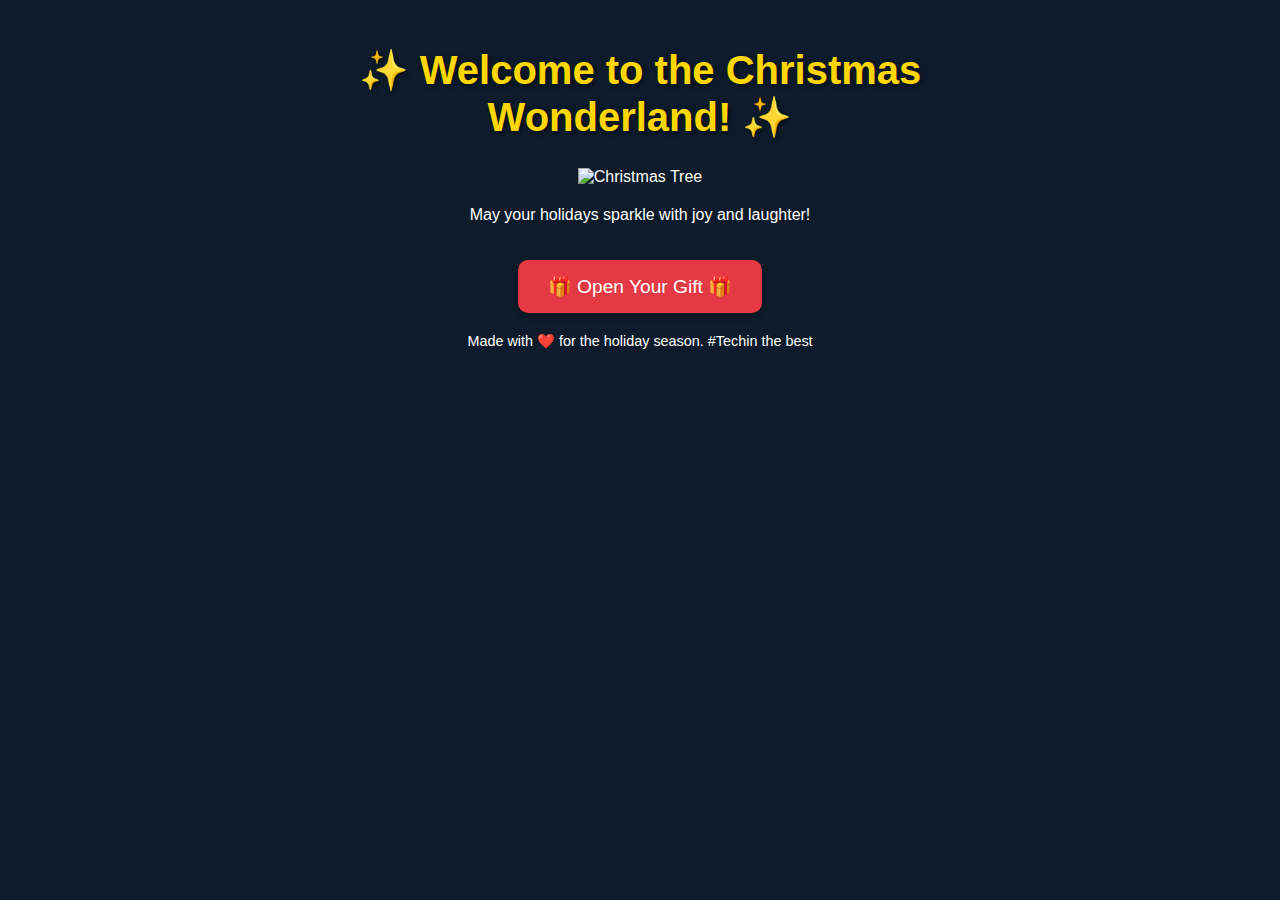
==== index.html @ 4df9c696 "Dec03 giftbox html, css" ====
<!DOCTYPE html>
<html lang="en">
<head>
    <meta charset="UTF-8">
    <meta name="viewport" content="width=device-width, initial-scale=1.0">
    <title>Christmas Wonderland</title>
    <link rel="stylesheet" href="styles.css">
</head>
<body>
    <div class="container">
        <h1>✨ Welcome to the Christmas Wonderland! ✨</h1>
        <div class="tree">
            <img src="https://media1.thehungryjpeg.com/thumbs/800_4198370_74m5clna2do6441x817kh78j9fef6cmwulekjbx6.jpg" alt="Christmas Tree">
        </div>
        <p>May your holidays sparkle with joy and laughter!</p>
        <a href="gift.html" class="button">🎁 Open Your Gift 🎁</a>
        <footer>Made with ❤️ for the holiday season. #Techin the best</footer>
    </div>
</body>
</html>
---- styles.css ----
body {
    margin: 0;
    padding: 0;
    font-family: 'Arial', sans-serif;
    background-color: #0d1b2a;
    color: #fff;
    text-align: center;
}

.container {
    padding: 20px;
    max-width: 800px;
    margin: 0 auto;
}

h1 {
    font-size: 2.5rem;
    color: #ffd700;
    text-shadow: 2px 2px 5px rgba(0, 0, 0, 0.5);
}

.tree, .gift {
    margin: 20px auto;
}

.tree img, .gift img {
    width: 200px;
    height: auto;
    animation: sparkle 2s infinite;
}

.button {
    display: inline-block;
    margin-top: 20px;
    padding: 15px 30px;
    font-size: 1.2rem;
    color: #fff;
    background-color: #e63946;
    border: none;
    border-radius: 10px;
    text-decoration: none;
    box-shadow: 0 4px 6px rgba(0, 0, 0, 0.3);
    transition: transform 0.3s ease, background-color 0.3s ease;
}

.button:hover {
    transform: scale(1.1);
    background-color: #f28482;
}

footer {
    margin-top: 20px;
    font-size: 0.9rem;
}

@keyframes sparkle {
    0%, 100% {
        transform: scale(1);
    }
    50% {
        transform: scale(1.1);
    }
}
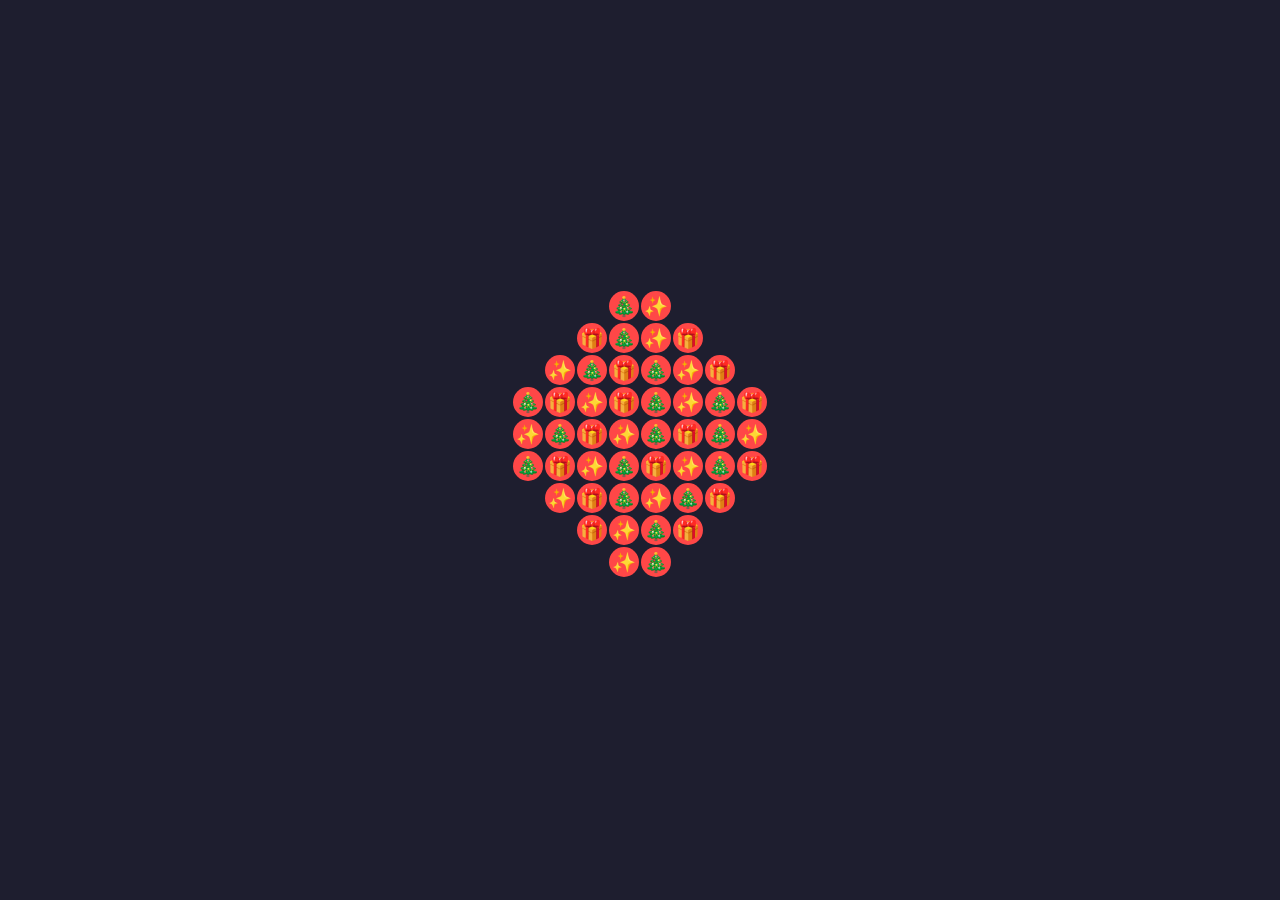
==== commit b01188de: "Dec04" ====
--- a/index.html
+++ b/index.html
@@ -1,20 +1,33 @@
 <!DOCTYPE html>
 <html lang="en">
 <head>
-    <meta charset="UTF-8">
-    <meta name="viewport" content="width=device-width, initial-scale=1.0">
-    <title>Christmas Wonderland</title>
-    <link rel="stylesheet" href="styles.css">
+  <meta charset="UTF-8">
+  <meta name="viewport" content="width=device-width, initial-scale=1.0">
+  <title>Christmas Ornament</title>
+  <link rel="stylesheet" href="styles.css">
 </head>
 <body>
-    <div class="container">
-        <h1>✨ Welcome to the Christmas Wonderland! ✨</h1>
-        <div class="tree">
-            <img src="https://media1.thehungryjpeg.com/thumbs/800_4198370_74m5clna2do6441x817kh78j9fef6cmwulekjbx6.jpg" alt="Christmas Tree">
-        </div>
-        <p>May your holidays sparkle with joy and laughter!</p>
-        <a href="gift.html" class="button">🎁 Open Your Gift 🎁</a>
-        <footer>Made with ❤️ for the holiday season. #Techin the best</footer>
-    </div>
+  <div class="grid-container">
+    <!-- 10x10 cellas su emojais -->
+    <div class="grid-item empty"></div><div class="grid-item empty"></div><div class="grid-item empty"></div><div class="grid-item empty"></div><div class="grid-item ornament">🎄</div><div class="grid-item ornament">✨</div><div class="grid-item empty"></div><div class="grid-item empty"></div><div class="grid-item empty"></div><div class="grid-item empty"></div>
+
+    <div class="grid-item empty"></div><div class="grid-item empty"></div><div class="grid-item empty"></div><div class="grid-item ornament">🎁</div><div class="grid-item ornament">🎄</div><div class="grid-item ornament">✨</div><div class="grid-item ornament">🎁</div><div class="grid-item empty"></div><div class="grid-item empty"></div><div class="grid-item empty"></div>
+
+    <div class="grid-item empty"></div><div class="grid-item empty"></div><div class="grid-item ornament">✨</div><div class="grid-item ornament">🎄</div><div class="grid-item ornament">🎁</div><div class="grid-item ornament">🎄</div><div class="grid-item ornament">✨</div><div class="grid-item ornament">🎁</div><div class="grid-item empty"></div><div class="grid-item empty"></div>
+
+    <div class="grid-item empty"></div><div class="grid-item ornament">🎄</div><div class="grid-item ornament">🎁</div><div class="grid-item ornament">✨</div><div class="grid-item ornament">🎁</div><div class="grid-item ornament">🎄</div><div class="grid-item ornament">✨</div><div class="grid-item ornament">🎄</div><div class="grid-item ornament">🎁</div><div class="grid-item empty"></div>
+
+    <div class="grid-item empty"></div><div class="grid-item ornament">✨</div><div class="grid-item ornament">🎄</div><div class="grid-item ornament">🎁</div><div class="grid-item ornament">✨</div><div class="grid-item ornament">🎄</div><div class="grid-item ornament">🎁</div><div class="grid-item ornament">🎄</div><div class="grid-item ornament">✨</div><div class="grid-item empty"></div>
+
+    <div class="grid-item empty"></div><div class="grid-item ornament">🎄</div><div class="grid-item ornament">🎁</div><div class="grid-item ornament">✨</div><div class="grid-item ornament">🎄</div><div class="grid-item ornament">🎁</div><div class="grid-item ornament">✨</div><div class="grid-item ornament">🎄</div><div class="grid-item ornament">🎁</div><div class="grid-item empty"></div>
+
+    <div class="grid-item empty"></div><div class="grid-item empty"></div><div class="grid-item ornament">✨</div><div class="grid-item ornament">🎁</div><div class="grid-item ornament">🎄</div><div class="grid-item ornament">✨</div><div class="grid-item ornament">🎄</div><div class="grid-item ornament">🎁</div><div class="grid-item empty"></div><div class="grid-item empty"></div>
+
+    <div class="grid-item empty"></div><div class="grid-item empty"></div><div class="grid-item empty"></div><div class="grid-item ornament">🎁</div><div class="grid-item ornament">✨</div><div class="grid-item ornament">🎄</div><div class="grid-item ornament">🎁</div><div class="grid-item empty"></div><div class="grid-item empty"></div><div class="grid-item empty"></div>
+
+    <div class="grid-item empty"></div><div class="grid-item empty"></div><div class="grid-item empty"></div><div class="grid-item empty"></div><div class="grid-item ornament">✨</div><div class="grid-item ornament">🎄</div><div class="grid-item empty"></div><div class="grid-item empty"></div><div class="grid-item empty"></div><div class="grid-item empty"></div>
+
+    <div class="grid-item empty"></div><div class="grid-item empty"></div><div class="grid-item empty"></div><div class="grid-item empty"></div><div class="grid-item empty"></div><div class="grid-item empty"></div><div class="grid-item empty"></div><div class="grid-item empty"></div><div class="grid-item empty"></div><div class="grid-item empty"></div>
+  </div>
 </body>
 </html>
--- a/styles.css
+++ b/styles.css
@@ -1,63 +1,41 @@
 body {
-    margin: 0;
-    padding: 0;
-    font-family: 'Arial', sans-serif;
-    background-color: #0d1b2a;
-    color: #fff;
-    text-align: center;
+  margin: 0;
+  display: flex;
+  justify-content: center;
+  align-items: center;
+  height: 100vh;
+  background-color: #1e1e2f;
+  font-family: Arial, sans-serif;
 }
 
-.container {
-    padding: 20px;
-    max-width: 800px;
-    margin: 0 auto;
+.grid-container {
+  display: grid;
+  grid-template-columns: repeat(10, 30px);
+  grid-template-rows: repeat(10, 30px);
+  gap: 2px;
 }
 
-h1 {
-    font-size: 2.5rem;
-    color: #ffd700;
-    text-shadow: 2px 2px 5px rgba(0, 0, 0, 0.5);
+.grid-item {
+  display: flex;
+  justify-content: center;
+  align-items: center;
+  font-size: 1.2em;
+  background-color: transparent;
+  color: white;
+  transition: all 0.3s;
 }
 
-.tree, .gift {
-    margin: 20px auto;
+.grid-item.ornament {
+  background-color: #ff4747;
+  border-radius: 50%;
 }
 
-.tree img, .gift img {
-    width: 200px;
-    height: auto;
-    animation: sparkle 2s infinite;
+.grid-item.empty {
+  background-color: transparent;
 }
 
-.button {
-    display: inline-block;
-    margin-top: 20px;
-    padding: 15px 30px;
-    font-size: 1.2rem;
-    color: #fff;
-    background-color: #e63946;
-    border: none;
-    border-radius: 10px;
-    text-decoration: none;
-    box-shadow: 0 4px 6px rgba(0, 0, 0, 0.3);
-    transition: transform 0.3s ease, background-color 0.3s ease;
+.grid-item.ornament:hover {
+  background-color: #ffd700;
+  transform: scale(1.2);
+  color: #333;
 }
-
-.button:hover {
-    transform: scale(1.1);
-    background-color: #f28482;
-}
-
-footer {
-    margin-top: 20px;
-    font-size: 0.9rem;
-}
-
-@keyframes sparkle {
-    0%, 100% {
-        transform: scale(1);
-    }
-    50% {
-        transform: scale(1.1);
-    }
-}
